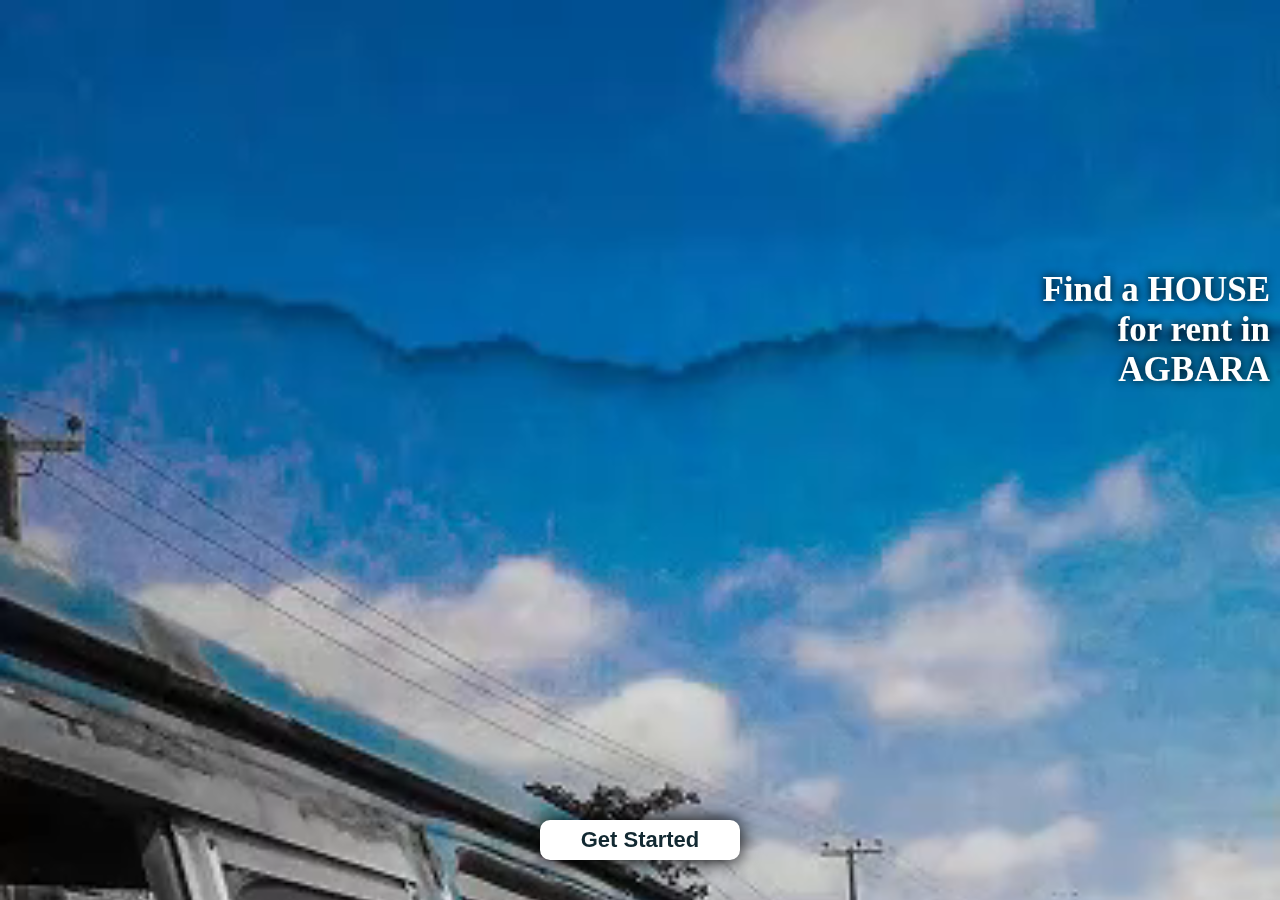
==== index.html @ aab11778 "Add files via upload" ====
<!DOCTYPE html>
<html lang="en">
<head>
    <meta charset="UTF-8">
    <meta name="viewport" content="width=device-width, initial-scale=1.0">
    <link rel="stylesheet" href="./WINTINKIN.css">
    <title>Document</title>
</head>
<body>
    <!-- <header>
        <div>
            AgbaraHomes.com
        </div>
        <div id="hamburger">
            <div></div>
            <div></div>
            <div></div>
        </div>
    </header> -->
<div id="image">
        <video loop='true' autoplay='true' type='video/mp4' controls  mute src="./lolololoUntitled.mp4"></video>
</div>

<div id="startButton">
    <div><p>Get Started</p></div>
</div>
<div id="bigText">
    Find a HOUSE <br>
    for rent in <br>
    AGBARA
</div>
<script src="./app.js"></script>
</body>
</html>
---- WINTINKIN.css ----
*{
    margin: 0;
    padding: 0;
}
body{
    width: 100vw;
    overflow-x: hidden;
    overflow-y: hidden;
    margin: 0;
    padding: 0;
    box-sizing: border-box;
    width: 100vw;
}
header{
    position: fixed;
    top: 0px;
    width: 100vw;
    height: 40px;
    background-color: white;
    box-shadow: 0px 0px 10px rgba(0, 0, 0, 0.25);

    /* font-family: poppins; */
}
#image {
    width: 100vw;
    height: 100vh;
    object-fit: contain;
    background-position: -1000px 0px;
    background-repeat: no-repeat;
    overflow: hidden;
}
img{
    height:100%;

}

#startButton{
    position: absolute;
    bottom: 40px;
    width: 100vw;
    display: flex;
    flex-direction: row;
    align-items: center;
    justify-content: center;

    /* animation: hovering 5s linear 0s infinite; */
}

#startButton div{
    width: 200px;
    height: 40px;
    background: #FFFFFF;
    box-shadow: 0px 0px 20px black;
    border-radius: 10px; 
    text-align: center;  
    font-family: Arial;
    font-weight: 700;
    font-size: 1000px;

    display: flex;
    flex-direction: column;
    align-items: center;
    justify-content: center;

}
#hamburger{
    display: flex;
    flex-direction: column;
    align-items: center;
    justify-content: space-evenly;
    height: 40px;
    width:fit-content;

}
#hamburger div{
    height: 5px;
    width: 30px;
    
    background-color: black;
}
p{
    font-family: Arial;
    font-style: normal;
    font-weight: bold;
    font-size: 22px;
    line-height: 34px;
    width: 200px;
    color: #122932;

}

#bigText{
    position: absolute;
    top: 30%;
    text-align: right;
    font-family: Arial, Helvetica, sans-serif;
    font-family: 'Open Sans';
    font-style: normal;
    font-weight: bold;
    color: white;
    font-size: 35px;
    right: 10px;
    text-shadow: 0px 0px 10px black;
    /* text-shadow: white; */

}
video{
    width: 100vw;
    /* height: 100vh; */
}




@keyframes hovering{
    0%{
        bottom: 40px;
    }
    25%{
        bottom: 30px;
    }
    50%{
        bottom: 40px;
    }
    75%{
        bottom: 50px;
    }
    100%{
        bottom: 40px;
    }
}
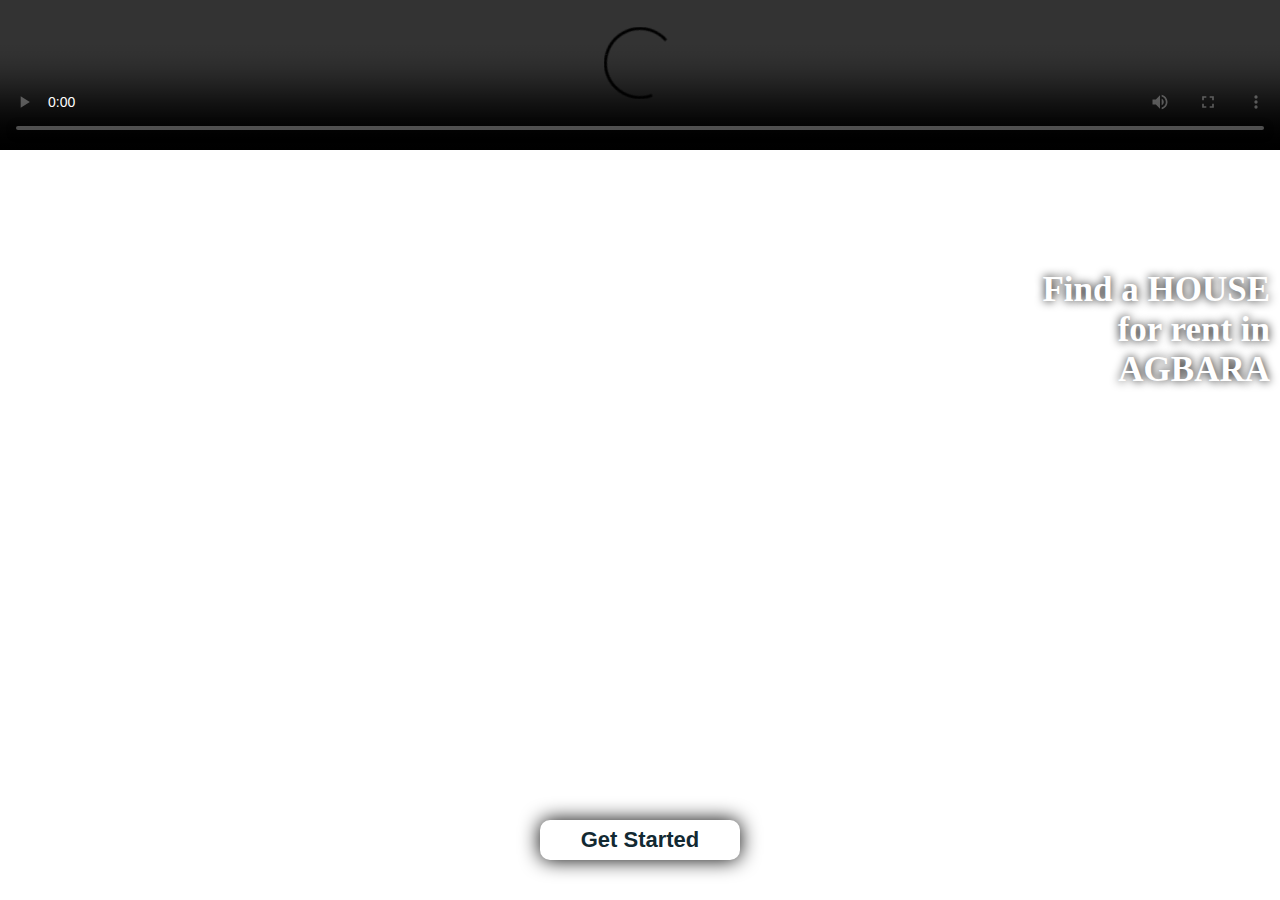
==== commit 6f0ea716: "Update index.html" ====
--- a/index.html
+++ b/index.html
@@ -18,7 +18,7 @@
         </div>
     </header> -->
 <div id="image">
-        <video loop='true' autoplay='true' type='video/mp4' controls  mute src="./lolololoUntitled.mp4"></video>
+        <video loop='true' autoplay='true' type='video/mp4' controls  mute src="./Untitled_1.mp4"></video>
 </div>
 
 <div id="startButton">
@@ -31,4 +31,4 @@
 </div>
 <script src="./app.js"></script>
 </body>
-</html>+</html>
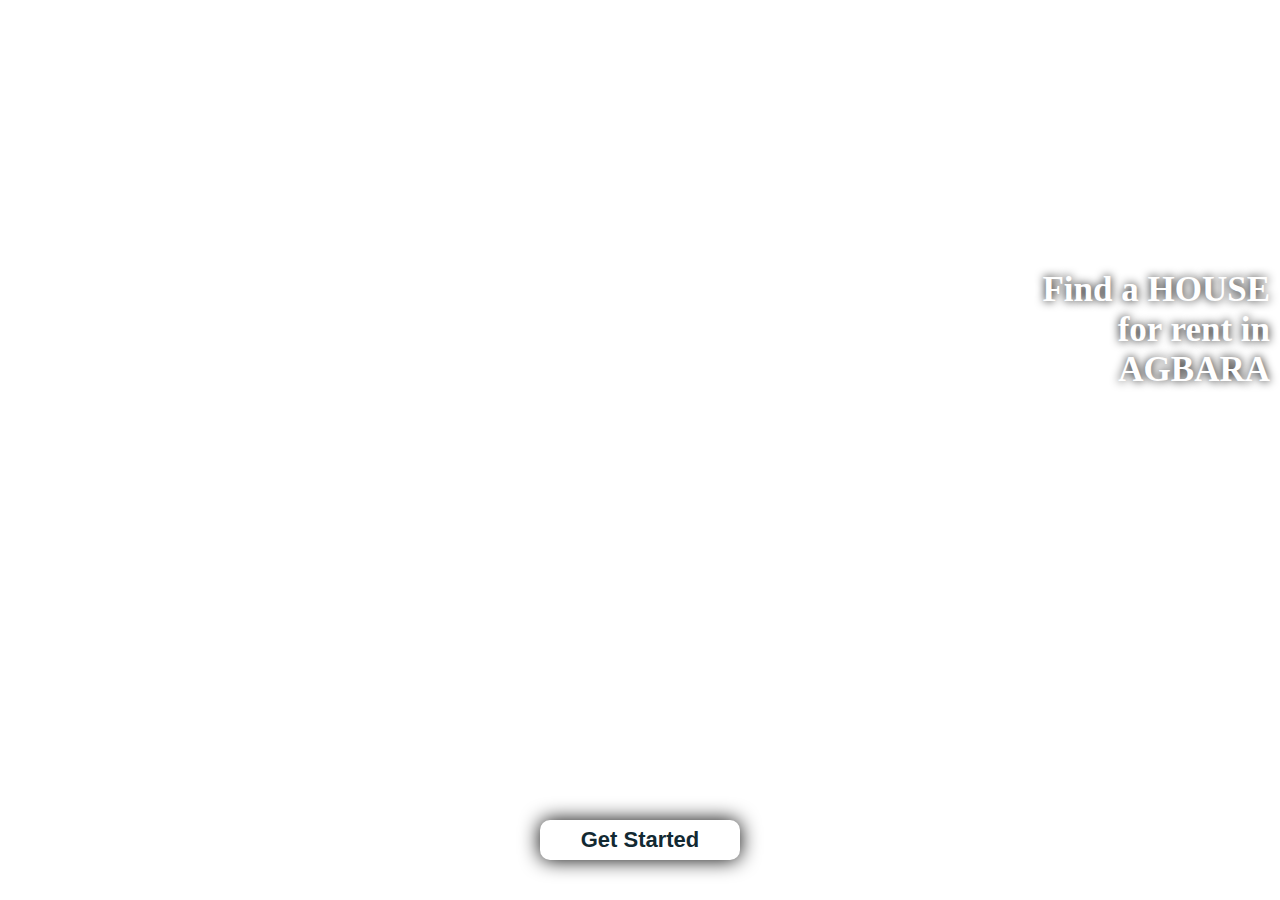
==== commit a86bd878: "Update index.html" ====
--- a/index.html
+++ b/index.html
@@ -18,7 +18,7 @@
         </div>
     </header> -->
 <div id="image">
-        <video loop='true' autoplay='true' type='video/mp4' controls  mute src="./Untitled_1.mp4"></video>
+        <video loop='true' autoplay='true' type='video/mp4' mute src="./Untitled_1.mp4"></video>
 </div>
 
 <div id="startButton">
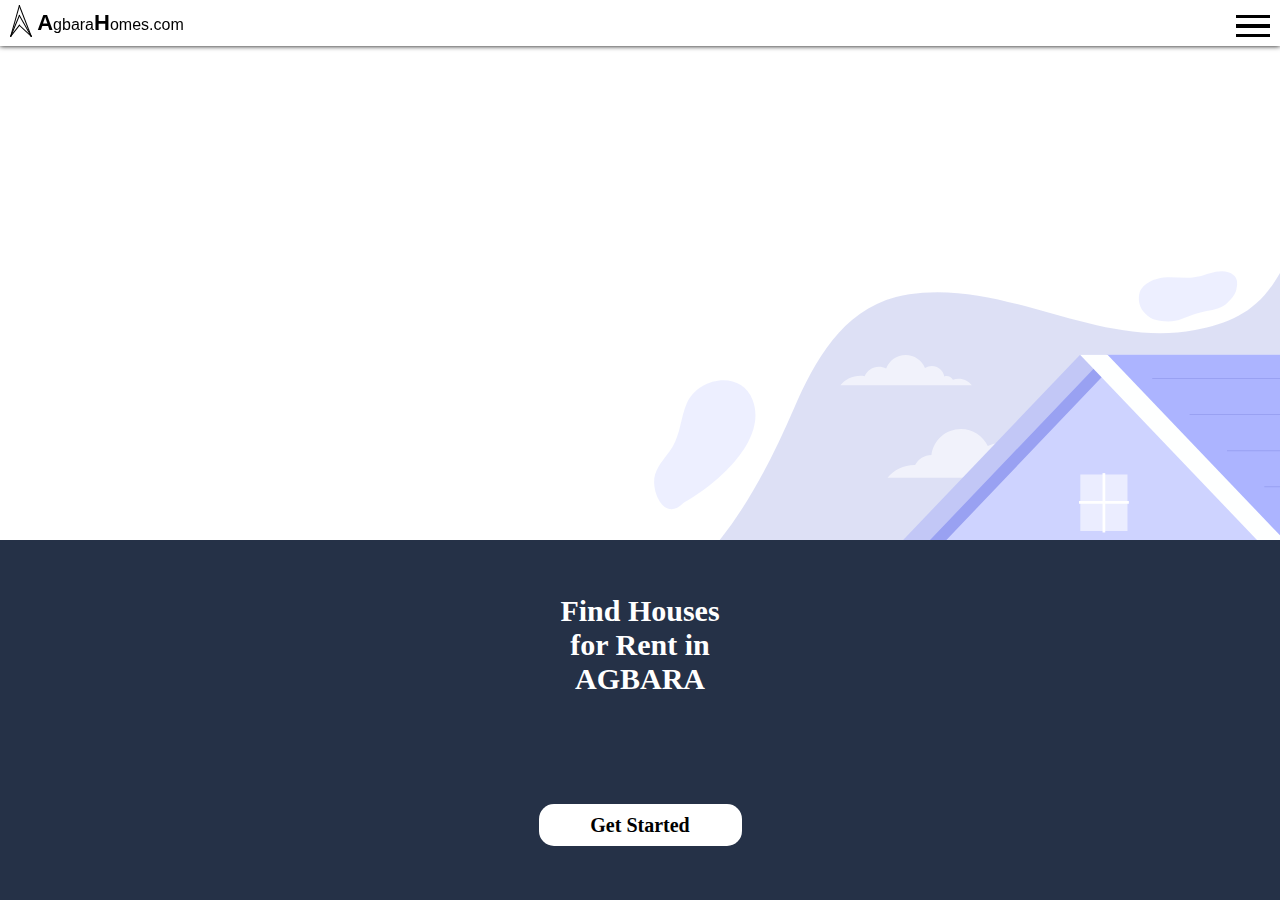
==== commit 543e8b08: "Add files via upload" ====
--- a/index.html
+++ b/index.html
@@ -3,32 +3,49 @@
 <head>
     <meta charset="UTF-8">
     <meta name="viewport" content="width=device-width, initial-scale=1.0">
-    <link rel="stylesheet" href="./WINTINKIN.css">
+    <link rel="stylesheet" href="./style.css">
     <title>Document</title>
 </head>
 <body>
-    <!-- <header>
-        <div>
-            AgbaraHomes.com
+
+    <header>
+
+        <div id="logo">
+            <div>
+                <img src="./logo.svg" alt="">
+            </div>
+            <div>
+                <span><span>A</span>gbara<span>H</span>omes.com</span>
+            </div>
         </div>
+        
+        
         <div id="hamburger">
             <div></div>
             <div></div>
             <div></div>
         </div>
-    </header> -->
-<div id="image">
-        <video loop='true' autoplay='true' type='video/mp4' mute src="./Untitled_1.mp4"></video>
-</div>
 
-<div id="startButton">
-    <div><p>Get Started</p></div>
-</div>
-<div id="bigText">
-    Find a HOUSE <br>
-    for rent in <br>
-    AGBARA
-</div>
+    </header>
+
+
+    <div id="floatingText">Looking for a <br>home in AGBARA?</div>
+    
+ <div class = "one">
+     <img src="./house.svg" alt="" class="real">
+     <img src="./realtor.svg" alt="" class="real1">
+     <img src="./coulpe.svg" alt="" class="real2">
+ </div>
+
+ <div class="two">
+     <p>Find Houses <br> for Rent in <br> AGBARA</p>
+     <div id="startButton"><a href="./test.html">Get Started</a> </div>
+ </div>
+
+
+    
+
+
 <script src="./app.js"></script>
 </body>
-</html>
+</html>--- a/style.css
+++ b/style.css
@@ -0,0 +1,193 @@
+*{
+    margin:0;
+    padding:0;
+}
+
+body{
+    width: 100vw;
+    height: 100vh;
+    overflow: hidden;
+}
+a{
+    text-decoration: none;
+    color: initial;
+}
+
+header{
+    z-index: 10000;
+    position: fixed;
+    top: 0px;
+    width: 100vw;
+    height: 46px;
+    box-shadow: 0px 0px 5px black;
+    background-color: white;
+
+    display: flex;
+    flex-direction: row;
+    align-items: center;
+    justify-content: space-between
+
+}
+
+.one{
+    position: relative;
+    height: 60vh;
+    width: 100vw;
+    background-color: rgb(255, 255, 255);
+    overflow: hidden;
+}
+
+.two{
+    height: 40vh;
+    width: 100vw;
+    background-color: #253147;
+
+    display: flex;
+    flex-direction: column;
+    align-items: center;
+    justify-content: space-around;
+
+}
+.two div{
+    width: 203px;
+    height: 42px;
+    background-color: white;
+    border-radius: 15px;
+
+    font-family: 'Open Sans';
+    font-size: 20px;
+    font-weight: bold;
+    color: #253147;
+    
+    text-align: center;
+
+    display: flex;
+    flex-direction: column;
+    justify-content: center; 
+    
+    position: relative;
+
+    animation: changeColors 4s linear 0s infinite;
+    
+}
+
+.real{
+    position: relative;
+    width: 150%;
+    margin-left: -100px;
+
+}
+.real1{
+    position: absolute;
+    width: 30%;
+    top: 25vh;
+    right: -100vw;
+    animation: move1 1s ease-out 6s 1;
+    animation-fill-mode: forwards;
+
+}
+.real2{
+    position: absolute;
+    width: 40%;
+    top: 25vh;
+    left: -100vw;
+    animation: move 1s ease-out 1s 1 forwards;
+
+}
+P{
+    font-size: 30PX;
+    font-family: 'Open Sans';
+    font-weight: bold;
+    text-align: center;
+
+    color: white;
+}
+span{
+    font-family: Arial;
+    font-size: 15;
+}
+span span{
+    font-size: 22px;
+    font-weight: bold;
+}
+
+#hamburger{
+    margin-right: 10px;
+}
+
+#hamburger div{
+    width: 34px;
+    height: 3.5px;
+    margin-top:6px;
+    background-color: black;
+
+}
+
+#logo {
+    margin-left: 10px ;
+    display: flex;
+    align-items: center;
+}
+
+#logo img{
+    width: 80%;
+}
+#floatingText{
+    position: absolute;
+    top: 100px;
+    left: 10vw;
+    font-family: 'Arial';
+    font-weight: bold;
+    font-size: 15px;
+    text-align: center;
+    color: #253147;
+    z-index: 1000;
+
+    transition-property: opacity;
+    transition-duration: 0.5s;
+    opacity: 0;
+    /* animation: fadeIn 1s ease-out 2s 1 forwards; */
+
+}
+
+
+@keyframes move{
+    0%{
+        left: -100vw;
+    }
+    /* 50%{
+        margin-top:-50px ;
+        width: 150%;
+    } */
+    100%{
+        left: 10vw;
+    }
+}
+@keyframes move1{
+    0%{
+        right: -100vw;
+    }
+    /* 50%{
+        margin-top:-50px ;
+        width: 150%;
+    } */
+    100%{
+        right: 10vw;
+    }
+}
+@keyframes fadeIn{
+    0%{
+        opacity: 0;
+    }
+    100%{
+        opacity: 1;
+    }
+}
+@keyframes fadeOut{
+    0%{
+        opacity: 1;
+    }
+    100%{
+        opacity: 0;
+    }
+}
